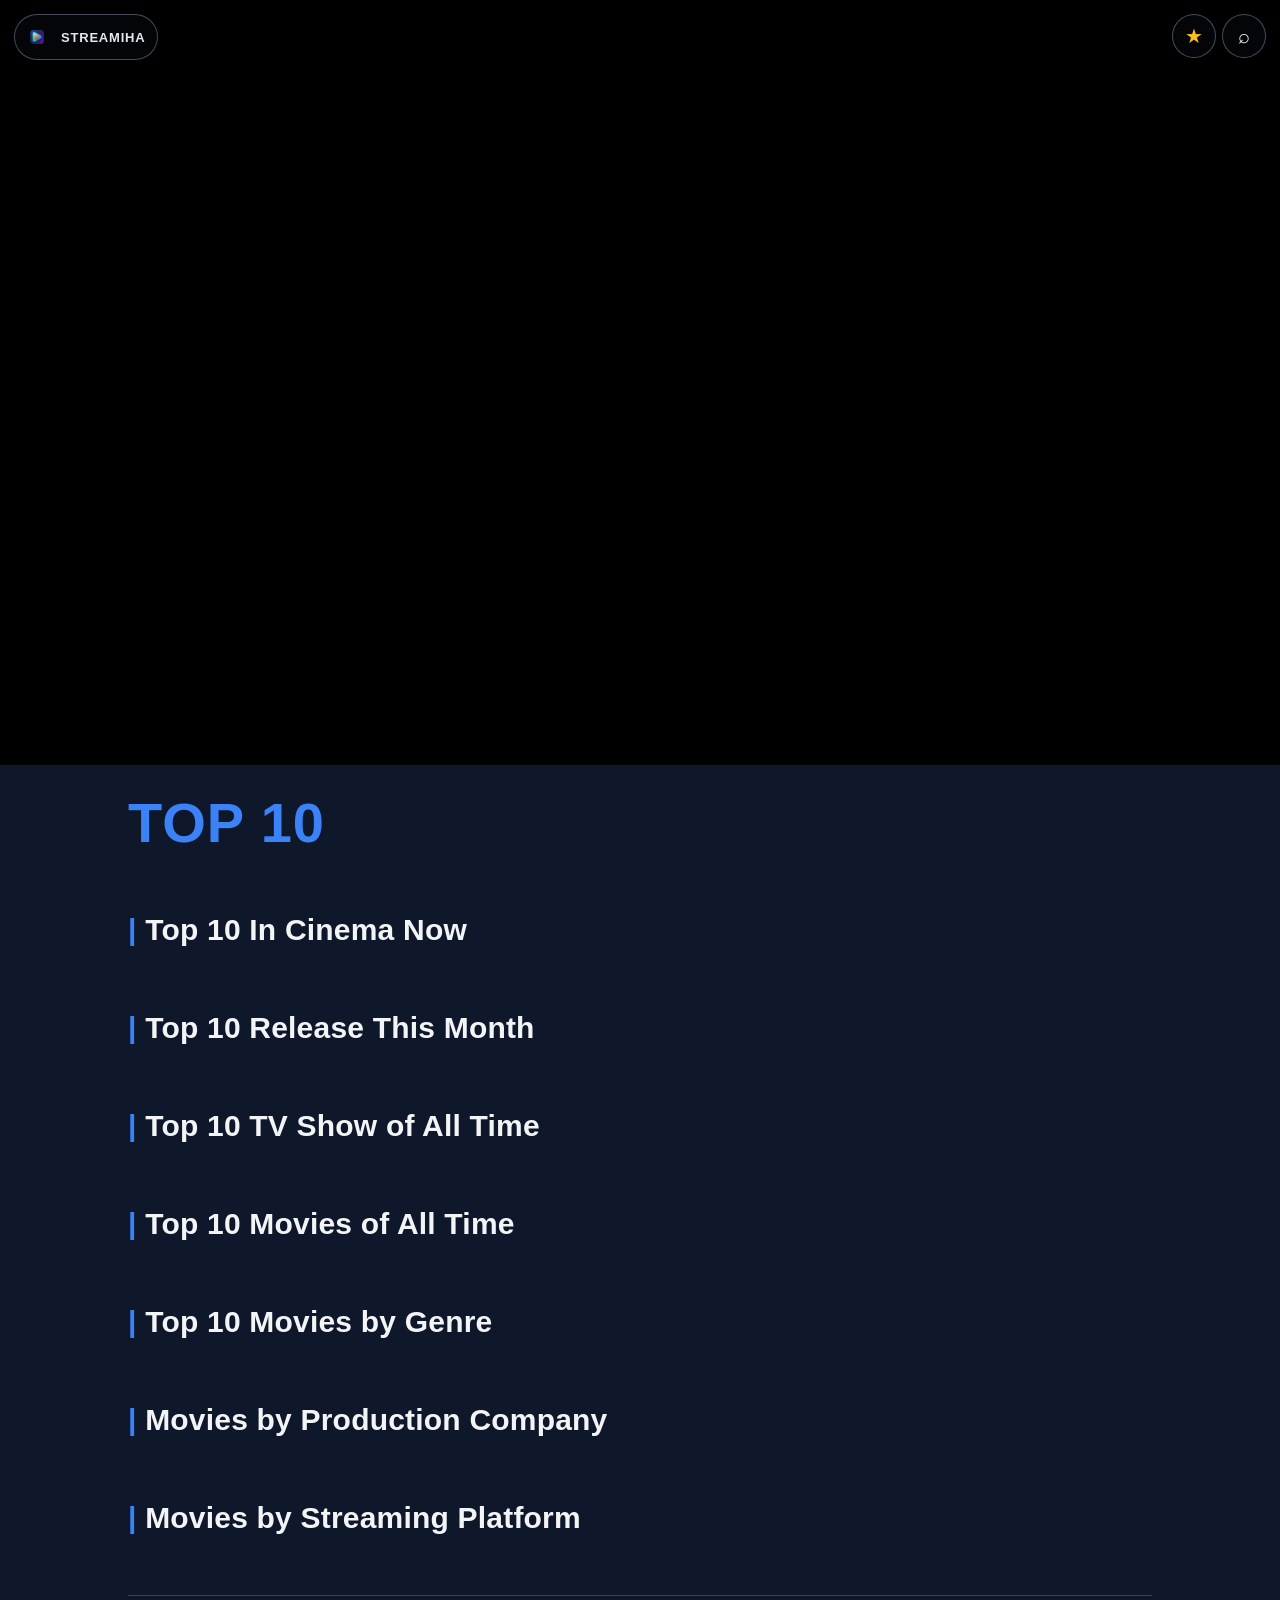
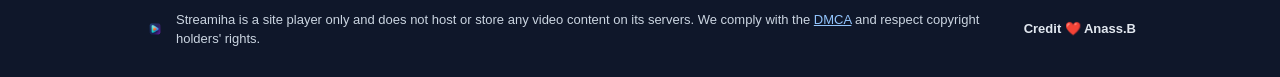
==== pages/index.html @ acf774d4 "Init" ====
<!doctype html>
<html lang="en">
<head>
  <meta charset="UTF-8" />
  <meta name="viewport" content="width=device-width, initial-scale=1.0" />
  <link rel="icon" href="../assets/favicon.ico" type="image/x-icon" />
  <title>Streamiha</title>
  <link rel="stylesheet" href="../css/index.css" />
</head>
<body>
  <div id="loader">
    <div class="loader-box">
      <div class="loader-spinner"></div>
      <div>Loading content...</div>
    </div>
  </div>

  <div id="search-modal" class="search-modal" aria-hidden="true">
    <div class="search-glass" role="dialog" aria-modal="true" aria-label="Search content">
      <div class="search-head">
        <input id="search-input" class="search-input" type="text" placeholder="Search movies and TV shows" autocomplete="off" />
        <button id="search-close" class="search-close-btn" type="button">Close</button>
      </div>
      <ul id="search-results" class="search-results"></ul>
    </div>
  </div>

  <div id="app">
    <a class="app-brand" href="./index.html" aria-label="Streamiha home">
      <img class="app-brand-logo" src="../assets/logo.png" alt="Streamiha logo" />
      <span class="app-brand-name">STREAMIHA</span>
    </a>
    <button id="search-open" class="search-open-btn" type="button" aria-label="Open search">⌕</button>
    <button id="star-open" class="star-open-btn" type="button" aria-label="Open starred">★</button>
    <div id="hero" class="home-hero"></div>

    <div id="continue-block">
      <h2>Continue Playing</h2>
      <div class="scroll"><table><tbody><tr id="section-continue"></tr></tbody></table></div>
    </div>

    <h2 class="top10-title"><span class="top10-title-main">TOP 10</span></h2>
    <div class="scroll"><table><tbody><tr id="section-today"></tr></tbody></table></div>

    <h2>Top 10 In Cinema Now</h2>
    <div class="scroll"><table><tbody><tr id="section-cinema"></tr></tbody></table></div>

    <h2>Top 10 Release This Month</h2>
    <div class="scroll"><table><tbody><tr id="section-month"></tr></tbody></table></div>

    <h2>Top 10 TV Show of All Time</h2>
    <div class="scroll"><table><tbody><tr id="section-tv"></tr></tbody></table></div>

    <h2>Top 10 Movies of All Time</h2>
    <div class="scroll"><table><tbody><tr id="section-movies"></tr></tbody></table></div>

  
    <div class="section-head">
      <h2>Top 10 Movies by Genre</h2>
      <div id="genre-tabs" class="genre-tabs"></div>
    </div>
    <div class="scroll"><table><tbody><tr id="section-genre-movies"></tr></tbody></table></div>

    <h2>Movies by Production Company</h2>
    <div class="scroll"><table><tbody><tr id="section-companies"></tr></tbody></table></div>
  
    <h2>Movies by Streaming Platform</h2>
    <div class="scroll"><table><tbody><tr id="section-platforms"></tr></tbody></table></div>
    

    <footer class="site-footer">
      <div class="site-footer-main">
        <img class="site-footer-logo" src="../assets/logo.png" alt="Streamiha logo" />
        <div class="site-footer-text">
          Streamiha is a site player only and does not host or store any video content on its servers.
          We comply with the <a href="https://www.dmca.com/" target="_blank" rel="noopener noreferrer">DMCA</a> and respect copyright holders' rights.
        </div>
      </div>
      <div class="site-footer-credit">Credit ❤️ Anass.B</div>
    </footer>
  </div>

  <script src="../js/logo-map.js"></script>
  <script src="../js/cache.js"></script>
  <script src="../js/main.js"></script>
</body>
</html>
---- css/index.css ----
html {
      overflow-x: hidden;
      scrollbar-width: thin;
      scrollbar-color: #1d4ed8 #0b1223;
    }

    html::-webkit-scrollbar {
      width: 10px;
      height: 10px;
      background: #0b1223;
    }

    html::-webkit-scrollbar-track {
      background: #0b1223;
    }

    html::-webkit-scrollbar-thumb {
      background: linear-gradient(180deg, #2563eb 0%, #1d4ed8 100%);
      border-radius: 999px;
      border: 2px solid #0b1223;
    }

    body {
      margin: 0;
      background: #0f172a;
      color: #f3f4f6;
      font-family: -apple-system, BlinkMacSystemFont, 'SF Pro Text', 'SF Pro Display', 'Segoe UI', sans-serif;
      scrollbar-width: thin;
      scrollbar-color: #1d4ed8 #0b1223;
    }

    body::-webkit-scrollbar {
      width: 10px;
      height: 10px;
      background: #0b1223;
    }

    body::-webkit-scrollbar-track {
      background: #0b1223;
    }

    body::-webkit-scrollbar-thumb {
      background: linear-gradient(180deg, #2563eb 0%, #1d4ed8 100%);
      border-radius: 999px;
      border: 2px solid #0b1223;
    }

    #app {
      width: 80%;
      margin: 0 auto;
      display: none;
    }

    #loader {
      position: fixed;
      inset: 0;
      display: flex;
      align-items: center;
      justify-content: center;
      background: #0f172a;
      z-index: 9999;
    }

    .loader-box {
      display: flex;
      flex-direction: column;
      align-items: center;
      gap: 14px;
      color: #c7d2fe;
      font-size: 15px;
      letter-spacing: 0.2px;
    }

    .loader-spinner {
      width: 42px;
      height: 42px;
      border-radius: 999px;
      border: 3px solid rgba(59, 130, 246, 0.25);
      border-top-color: #3b82f6;
      animation: spin 0.8s linear infinite;
    }

    @keyframes spin {
      to {
        transform: rotate(360deg);
      }
    }

    body.ready #loader {
      display: none;
    }

    body.ready #app {
      display: block;
    }

    .home-hero {
      width: 100vw;
      height: 85vh;
      background: #000000;
      margin-left: calc(50% - 50vw);
      margin-right: calc(50% - 50vw);
      position: relative;
      overflow: hidden;
    }

    .home-hero #hero-player {
      position: absolute;
      left: 50%;
      top: 50%;
      transform: translate(-50%, -50%);
    }

    .home-hero iframe {
      width: 100%;
      height: 100%;
      border: 0;
      display: block;
      pointer-events: none;
    }

    .home-hero .poster32 {
      width: 100%;
      height: 100%;
      object-fit: cover;
    }

    .home-hero-overlay {
      position: absolute;
      left: 0;
      right: 0;
      bottom: 0;
      height: 100%;
      background: linear-gradient(0deg,rgba(15, 23, 42, 1) 5%, rgba(0, 212, 255, 0) 76%);
      display: flex;
      align-items: flex-end;
      padding: 24px 28px;
      box-sizing: border-box;
      pointer-events: auto;
    }

    .overlay-panel {
      display: flex;
      flex-direction: column;
      gap: 12px;
      align-items: flex-start;
      max-width: 620px;
      margin-left: 20%;
    }

    .overlay-logo {
      width: 380px;
      max-height: 130px;
      object-fit: contain;
      background: transparent;
      flex: 0 0 auto;
    }

    .overlay-rating {
      font-size: 14px;
      font-weight: 700;
      color: #bfdbfe;
    }

    .overlay-synopsis {
      margin: 0;
      font-size: 14px;
      line-height: 1.45;
      color: #e5e7eb;
      max-width: 620px;
      display: -webkit-box;
      -webkit-line-clamp: 3;
      line-clamp: 3;
      -webkit-box-orient: vertical;
      overflow: hidden;
    }

    .overlay-actions {
      display: flex;
      gap: 10px;
      align-items: center;
    }

    .overlay-play-btn {
      width: 44px;
      height: 44px;
      border-radius: 999px;
      background: #2563eb;
      color: #ffffff;
      border: 0;
      display: inline-flex;
      align-items: center;
      justify-content: center;
      text-decoration: none;
      font-size: 18px;
      font-weight: 700;
      line-height: 1;
    }

    .overlay-btn.secondary {
      width: 44px;
      height: 44px;
      border-radius: 999px;
      background: #111827;
      border: 1px solid #374151;
      color: #ffffff;
      display: inline-flex;
      align-items: center;
      justify-content: center;
      font-size: 22px;
      text-decoration: none;
      font-weight: 700;
      line-height: 1;
    }

    h1 {
      font-size: 34px;
      margin: 16px 0 20px 0;
    }

    h2 {
      font-size: 30px;
      margin: 32px 0 12px 0;
      letter-spacing: 0.2px;
    }

    h2:not(.top10-title)::before {
      content: '| ';
      color: #3b82f6;
    }

    .section-head {
      display: flex;
      align-items: flex-end;
      justify-content: space-between;
      gap: 12px;
      flex-wrap: wrap;
    }

    .genre-tabs {
      display: flex;
      gap: 14px;
      align-items: center;
      flex-wrap: wrap;
      margin-bottom: 10px;
    }

    .genre-tab {
      background: transparent;
      border: 0;
      color: #94a3b8;
      font-size: 14px;
      font-weight: 700;
      padding: 0 0 6px 0;
      cursor: pointer;
      border-bottom: 2px solid transparent;
    }

    .genre-tab.active {
      color: #f8fafc;
      border-bottom-color: #3b82f6;
    }

    .top10-title {
      margin: 32px 0 12px 0;
      line-height: 0.92;
      display: inline-flex;
      flex-direction: column;
      align-items: flex-start;
      color: #3b82f6;
      font-weight: 900;
    }

    .top10-title-main {
      font-size: 56px;
      letter-spacing: 1px;
    }

    .top10-title-sub {
      font-size: 24px;
      letter-spacing: 0.4px;
      margin-top: 4px;
    }

    .scroll {
      overflow-x: auto;
      overflow-y: hidden;
      padding: 10px 0;
      scrollbar-width: thin;
      scrollbar-color: transparent transparent;
    }

    .scroll:hover {
      scrollbar-color: #1d4ed8 transparent;
    }

    .scroll::-webkit-scrollbar {
      height: 8px;
      background: transparent;
    }

    .scroll::-webkit-scrollbar-track {
      background: transparent;
      border-radius: 999px;
    }

    .scroll::-webkit-scrollbar-thumb {
      background: transparent;
      border-radius: 999px;
      border: 1px solid transparent;
    }

    .scroll:hover::-webkit-scrollbar-thumb {
      background: linear-gradient(90deg, #2563eb 0%, #1d4ed8 100%);
      border-radius: 999px;
      border: 1px solid transparent;
    }

    table {
      border-collapse: collapse;
      width: max-content;
      table-layout: fixed;
    }

    td {
      vertical-align: top;
      padding: 8px 14px;
      width: calc((80vw - 56px) / 3.5);
      min-width: calc((80vw - 56px) / 3.5);
      filter: drop-shadow(0 8px 18px rgba(2, 6, 23, 0.24));
      box-sizing: border-box;
    }

    #section-today td {
      width: calc((80vw - 56px) / 4.7);
      min-width: calc((80vw - 56px) / 4.7);
      padding: 8px 26px;
    }

    #section-platforms td,
    #section-companies td {
      width: calc((80vw - 56px) / 12.4);
      min-width: calc((80vw - 56px) / 12.4);
      padding: 3px 5px;
    }
      .continue-info-btn {
        width: 26px;
        height: 26px;
        right: 8px;
        bottom: 8px;
      }

      .rank {

      position: absolute;
      right: -26px;
      top: -20px;
      font-size: 164px;
      line-height: 0.9;
      font-weight: 900;
      color: #3b82f6;
      text-shadow: 0 4px 12px rgba(0, 0, 0, 0.38);
      z-index: 3;
      pointer-events: none;
      font-variant-numeric: tabular-nums;
      transition: transform 0.18s ease, color 0.18s ease;
      transform-origin: right top;
    }

    td:hover .rank {
      transform: scale(1.12);
      color: #1e3a8a;
    }

    .title {
      font-size: 14px;
      margin-top: 6px;
      min-height: 34px;
    }

    .poster-wrap {
      position: relative;
      width: 100%;
      border-radius: 8px;
      overflow: visible;
    }

    .poster916 {
      width: 100%;
      height: min(45vh, 360px);
      object-fit: cover;
      display: block;
      background: #f2f2f2;
      border-radius: 12px;
    }

    .top10-poster {
      aspect-ratio: 2 / 3;
      height: auto;
      max-height: none;
    }

    .poster32 {
      width: 100%;
      height: min(30vh, 220px);
      object-fit: cover;
      display: block;
      background: #f2f2f2;
      border-radius: 12px;
    }

    .logo-tile {
      position: relative;
      width: 100%;
      border-radius: 12px;
      overflow: hidden;
      background: #111827;
      border: 1px solid #1f2937;
    }

    .logo-tile-img {
      width: 100%;
      aspect-ratio: 1 / 1;
      object-fit: contain;
      display: block;
      background: radial-gradient(circle at 30% 30%, #1e3a8a 0%, #0b1223 70%);
      padding: 6px;
      box-sizing: border-box;
    }

    .poster-dim {
      position: absolute;
      inset: 0;
      background: rgba(0, 0, 0, 0.2);
      pointer-events: none;
    }

    .poster-badges {
      position: absolute;
      top: 8px;
      left: 8px;
      right: 8px;
      display: flex;
      justify-content: space-between;
      align-items: center;
      pointer-events: none;
      z-index: 4;
    }

    .poster-badge {
      padding: 4px 8px;
      border-radius: 999px;
      font-size: 11px;
      font-weight: 700;
      line-height: 1;
      color: #ffffff;
      background: rgba(15, 23, 42, 0.82);
      border: 1px solid rgba(148, 163, 184, 0.45);
      backdrop-filter: blur(2px);
    }

    .poster-badge.type {
      background: rgba(37, 99, 235, 0.85);
      border-color: rgba(59, 130, 246, 0.65);
    }

    .poster-badge.imdb {
      background: rgba(180, 83, 9, 0.88);
      border-color: rgba(245, 158, 11, 0.68);
    }

    .logo {
      width: min(82%, 220px);
      max-height: 64px;
      object-fit: contain;
      position: absolute;
      left: 10px;
      bottom: 10px;
      z-index: 2;
      filter: drop-shadow(0 6px 12px rgba(0, 0, 0, 0.55));
      background: transparent;
    }

    .clickable {
      cursor: pointer;
    }

    .continue-info-btn {
      position: absolute;
      right: 10px;
      bottom: 10px;
      width: 28px;
      height: 28px;
      border-radius: 999px;
      border: 1px solid rgba(148, 163, 184, 0.55);
      background: rgba(15, 23, 42, 0.82);
      color: #ffffff;
      display: inline-flex;
      align-items: center;
      justify-content: center;
      text-decoration: none;
      font-weight: 800;
      font-size: 14px;
      line-height: 1;
      z-index: 6;
      backdrop-filter: blur(3px);
    }

    .error {
      color: #aa0000;
      font-size: 14px;
      margin: 10px 0;
    }

    .app-brand {
      position: fixed;
      top: 14px;
      left: 14px;
      z-index: 10001;
      height: 44px;
      display: inline-flex;
      align-items: center;
      gap: 10px;
      padding: 0 12px 0 8px;
      border-radius: 999px;
      border: 1px solid rgba(148, 163, 184, 0.45);
      background: rgba(15, 23, 42, 0.22);
      backdrop-filter: blur(6px);
      text-decoration: none;
      color: #ffffff;
      transition: padding 0.2s ease, gap 0.2s ease;
    }

    .app-brand-logo {
      width: 28px;
      height: 28px;
      object-fit: contain;
      display: block;
      border-radius: 6px;
    }

    .app-brand-name {
      font-size: 13px;
      font-weight: 800;
      letter-spacing: 0.8px;
      line-height: 1;
      color: #e2e8f0;
      max-width: 120px;
      opacity: 1;
      overflow: hidden;
      white-space: nowrap;
      transition: max-width 0.2s ease, opacity 0.2s ease;
    }

    .app-brand.is-scrolled {
      gap: 0;
      padding: 0 8px;
    }

    .app-brand.is-scrolled .app-brand-name {
      max-width: 0;
      opacity: 0;
    }

    .search-open-btn {
      position: fixed;
      top: 14px;
      right: 14px;
      z-index: 10001;
      width: 44px;
      height: 44px;
      display: inline-flex;
      align-items: center;
      justify-content: center;
      background: rgba(15, 23, 42, 0.22);
      color: #ffffff;
      border: 1px solid rgba(148, 163, 184, 0.45);
      border-radius: 999px;
      padding: 0;
      font-size: 20px;
      line-height: 1;
      cursor: pointer;
      backdrop-filter: blur(6px);
    }

    .star-open-btn {
      position: fixed;
      top: 14px;
      right: 64px;
      z-index: 10001;
      width: 44px;
      height: 44px;
      display: inline-flex;
      align-items: center;
      justify-content: center;
      background: rgba(15, 23, 42, 0.22);
      color: #fbbf24;
      border: 1px solid rgba(148, 163, 184, 0.45);
      border-radius: 999px;
      padding: 0;
      font-size: 20px;
      line-height: 1;
      cursor: pointer;
      backdrop-filter: blur(6px);
    }

    .search-modal {
      position: fixed;
      inset: 0;
      display: none;
      align-items: center;
      justify-content: center;
      z-index: 10000;
      background: rgba(2, 6, 23, 0.45);
      backdrop-filter: blur(14px);
    }

    .search-modal.open {
      display: flex;
    }

    .search-glass {
      width: min(780px, 92vw);
      max-height: 80vh;
      border-radius: 14px;
      border: 1px solid rgba(148, 163, 184, 0.35);
      background: rgba(15, 23, 42, 0.58);
      box-shadow: 0 20px 50px rgba(2, 6, 23, 0.5);
      overflow: hidden;
      display: flex;
      flex-direction: column;
    }

    .search-head {
      display: flex;
      align-items: center;
      gap: 8px;
      padding: 12px;
      border-bottom: 1px solid rgba(148, 163, 184, 0.24);
    }

    .search-input {
      flex: 1;
      background: rgba(2, 6, 23, 0.5);
      color: #f8fafc;
      border: 1px solid rgba(148, 163, 184, 0.45);
      border-radius: 8px;
      padding: 10px 12px;
      font-size: 15px;
      outline: none;
    }

    .search-close-btn {
      background: rgba(30, 41, 59, 0.88);
      color: #f8fafc;
      border: 1px solid rgba(148, 163, 184, 0.35);
      border-radius: 8px;
      padding: 10px 12px;
      font-weight: 700;
      cursor: pointer;
    }

    .search-results {
      list-style: none;
      margin: 0;
      padding: 6px;
      overflow-y: auto;
      overflow-x: hidden;
    }

    .search-item {
      display: flex;
      align-items: center;
      gap: 12px;
      width: 100%;
      border: 0;
      border-radius: 10px;
      background: rgba(15, 23, 42, 0.45);
      color: #f8fafc;
      text-align: left;
      padding: 8px;
      margin: 6px 0;
      cursor: pointer;
    }

    .search-item:hover,
    .search-item:focus {
      background: rgba(30, 64, 175, 0.45);
      outline: none;
    }

    .search-thumb {
      width: 56px;
      height: 84px;
      object-fit: cover;
      border-radius: 6px;
      background: #1f2937;
      flex: 0 0 auto;
    }

    .search-meta {
      display: flex;
      flex-direction: column;
      gap: 4px;
      min-width: 0;
    }

    .search-title {
      font-size: 15px;
      font-weight: 700;
      color: #f8fafc;
    }

    .search-sub {
      font-size: 13px;
      color: #cbd5e1;
    }

    .site-footer {
      margin: 28px 0 14px 0;
      padding: 14px 16px;
      border-top: 1px solid rgba(148, 163, 184, 0.3);
      color: #cbd5e1;
      font-size: 13px;
      line-height: 1.5;
      display: flex;
      align-items: center;
      justify-content: space-between;
      gap: 14px;
    }

    .site-footer-main {
      display: inline-flex;
      align-items: center;
      gap: 10px;
      min-width: 0;
    }

    .site-footer-logo {
      width: 22px;
      height: 22px;
      object-fit: contain;
      border-radius: 5px;
      flex: 0 0 auto;
    }

    .site-footer-text {
      min-width: 0;
    }

    .site-footer-credit {
      margin-left: auto;
      white-space: nowrap;
      color: #e2e8f0;
      font-weight: 600;
    }

    .site-footer a {
      color: #93c5fd;
      text-decoration: underline;
    }

    .reveal-on-scroll {
      opacity: 0;
      transform: translateY(18px);
      transition: opacity 0.45s ease, transform 0.45s ease;
      will-change: opacity, transform;
    }

    .reveal-on-scroll.is-visible {
      opacity: 1;
      transform: translateY(0);
    }

    @media (prefers-reduced-motion: reduce) {
      .reveal-on-scroll,
      .reveal-on-scroll.is-visible {
        opacity: 1;
        transform: none;
        transition: none;
      }
    }

    @media (max-width: 1024px) {
      #app {
        width: 90%;
      }

      .home-hero {
        height: 72vh;
      }

      .overlay-panel {
        margin-left: 8%;
        max-width: 76%;
      }

      h2 {
        font-size: 24px;
      }

      td {
        width: calc((90vw - 56px) / 2.6);
        min-width: calc((90vw - 56px) / 2.6);
      }

      #section-today td {
        width: calc((90vw - 56px) / 3.45);
        min-width: calc((90vw - 56px) / 3.45);
        padding: 8px 24px;
      }

      #section-platforms td,
      #section-companies td {
        width: calc((90vw - 56px) / 10.4);
        min-width: calc((90vw - 56px) / 10.4);
        padding: 3px 4px;
      }

      .rank {
        font-size: 128px;
      }
    }

    @media (max-width: 640px) {
      #app {
        width: 94%;
      }

      .home-hero {
        height: 56vh;
      }

      .home-hero-overlay {
        padding: 16px;
      }

      .overlay-panel {
        margin-left: 0;
        max-width: 100%;
        gap: 10px;
      }

      .overlay-logo {
        width: min(74vw, 280px);
        max-height: 92px;
      }

      .overlay-synopsis {
        font-size: 13px;
        -webkit-line-clamp: 2;
        line-clamp: 2;
      }

      h2 {
        font-size: 20px;
        margin: 24px 0 10px 0;
      }

      .genre-tabs {
        gap: 10px;
        margin-top: -4px;
        margin-bottom: 8px;
      }

      .genre-tab {
        font-size: 13px;
      }

      .top10-title-main {
        font-size: 44px;
      }

      .top10-title-sub {
        font-size: 20px;
      }

      td {
        width: calc((94vw - 36px) / 1.7);
        min-width: calc((94vw - 36px) / 1.7);
        padding: 6px 8px;
      }

      #section-today td {
        width: calc((94vw - 36px) / 2.26);
        min-width: calc((94vw - 36px) / 2.26);
        padding: 6px 16px;
      }

      #section-platforms td,
      #section-companies td {
        width: calc((94vw - 36px) / 6);
        min-width: calc((94vw - 36px) / 6);
        padding: 3px 3px;
      }

      .poster916 {
        height: min(52vh, 360px);
      }

      .poster32 {
        height: min(28vh, 220px);
      }

      .rank {
        font-size: 104px;
        right: -14px;
        top: -10px;
      }

      .search-open-btn {
        width: 40px;
        height: 40px;
        top: 10px;
        right: 10px;
      }

      .star-open-btn {
        width: 40px;
        height: 40px;
        top: 10px;
        right: 56px;
      }

      .app-brand {
        top: 10px;
        left: 10px;
        height: 40px;
        padding: 0 10px 0 7px;
      }

      .app-brand-logo {
        width: 24px;
        height: 24px;
      }

      .app-brand-name {
        font-size: 12px;
      }

      .search-glass {
        width: 96vw;
        max-height: 88vh;
      }

      .search-head {
        padding: 10px;
      }

      .search-close-btn {
        padding: 9px 10px;
      }

      .site-footer {
        margin-top: 18px;
        padding: 12px 2px;
        flex-wrap: wrap;
      }

      .site-footer-credit {
        width: 100%;
        text-align: right;
      }

    }
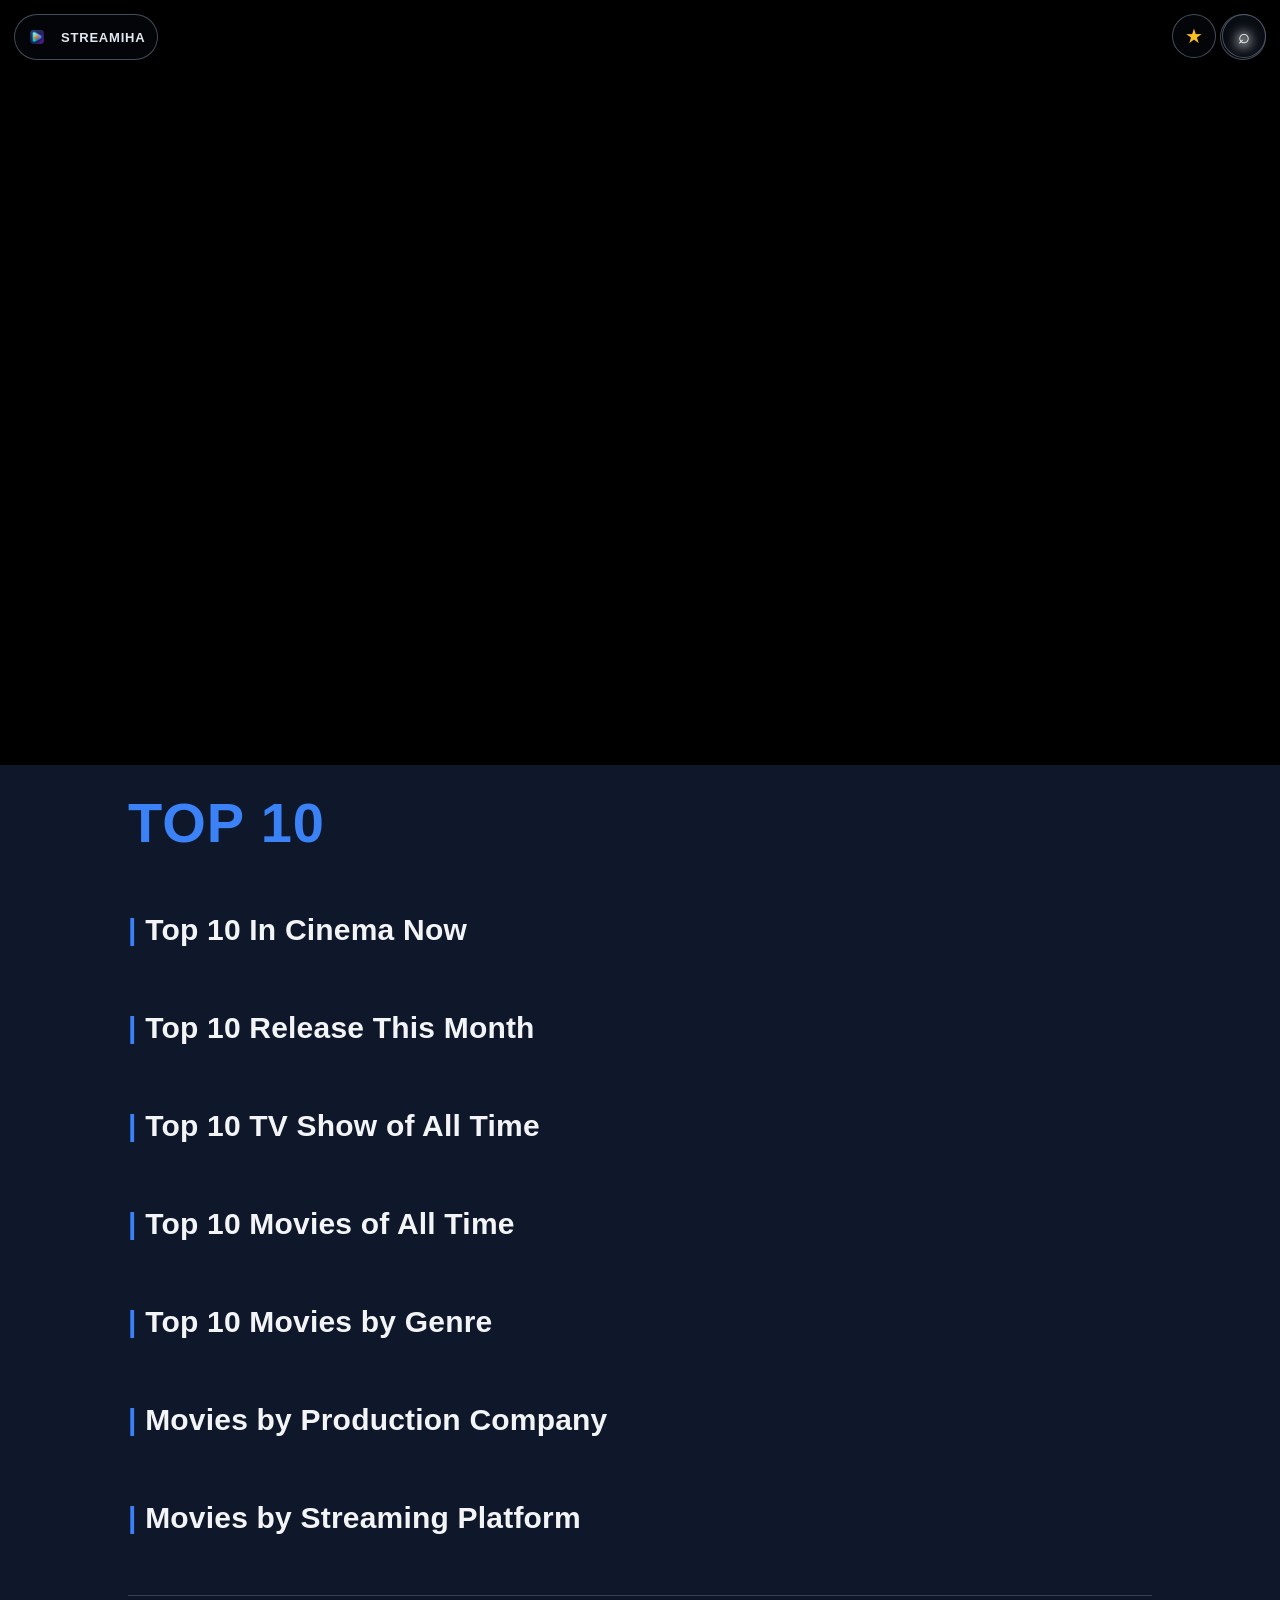
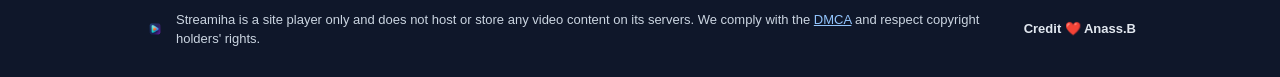
==== commit 84f5e906: "Upgrades and Analytics" ====
--- a/pages/index.html
+++ b/pages/index.html
@@ -30,6 +30,7 @@
       <img class="app-brand-logo" src="../assets/logo.png" alt="Streamiha logo" />
       <span class="app-brand-name">STREAMIHA</span>
     </a>
+    <a class="search-open-btn" href="./analytics.html" aria-label="Open analytics" title="Analytics">◉</a>
     <button id="search-open" class="search-open-btn" type="button" aria-label="Open search">⌕</button>
     <button id="star-open" class="star-open-btn" type="button" aria-label="Open starred">★</button>
     <div id="hero" class="home-hero"></div>
@@ -82,6 +83,7 @@
 
   <script src="../js/logo-map.js"></script>
   <script src="../js/cache.js"></script>
+  <script src="../js/analytics.js"></script>
   <script src="../js/main.js"></script>
 </body>
 </html>
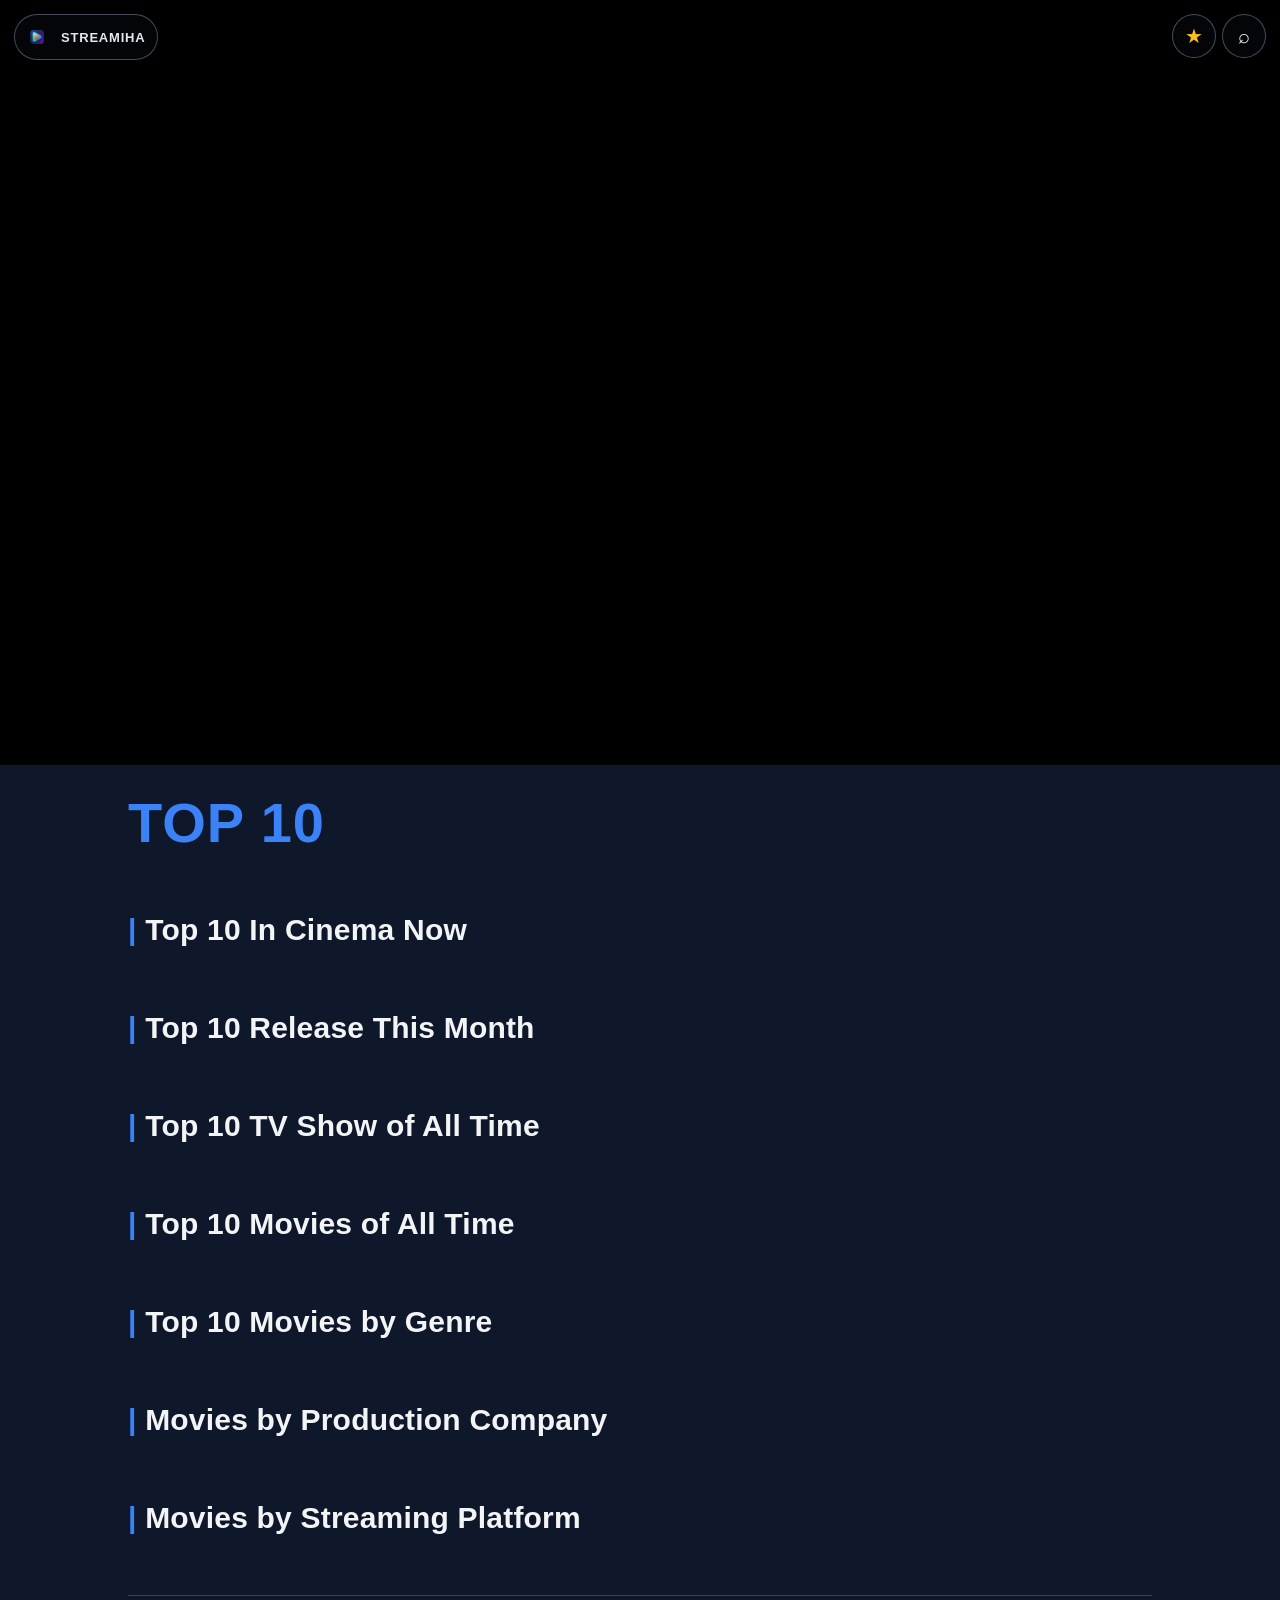
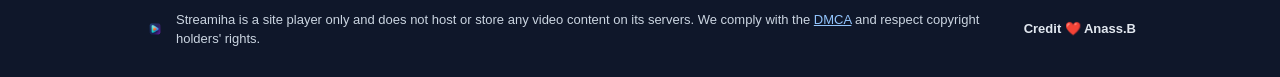
==== commit 3c98df1c: "Analytics" ====
--- a/pages/index.html
+++ b/pages/index.html
@@ -30,7 +30,6 @@
       <img class="app-brand-logo" src="../assets/logo.png" alt="Streamiha logo" />
       <span class="app-brand-name">STREAMIHA</span>
     </a>
-    <a class="search-open-btn" href="./analytics.html" aria-label="Open analytics" title="Analytics">◉</a>
     <button id="search-open" class="search-open-btn" type="button" aria-label="Open search">⌕</button>
     <button id="star-open" class="star-open-btn" type="button" aria-label="Open starred">★</button>
     <div id="hero" class="home-hero"></div>
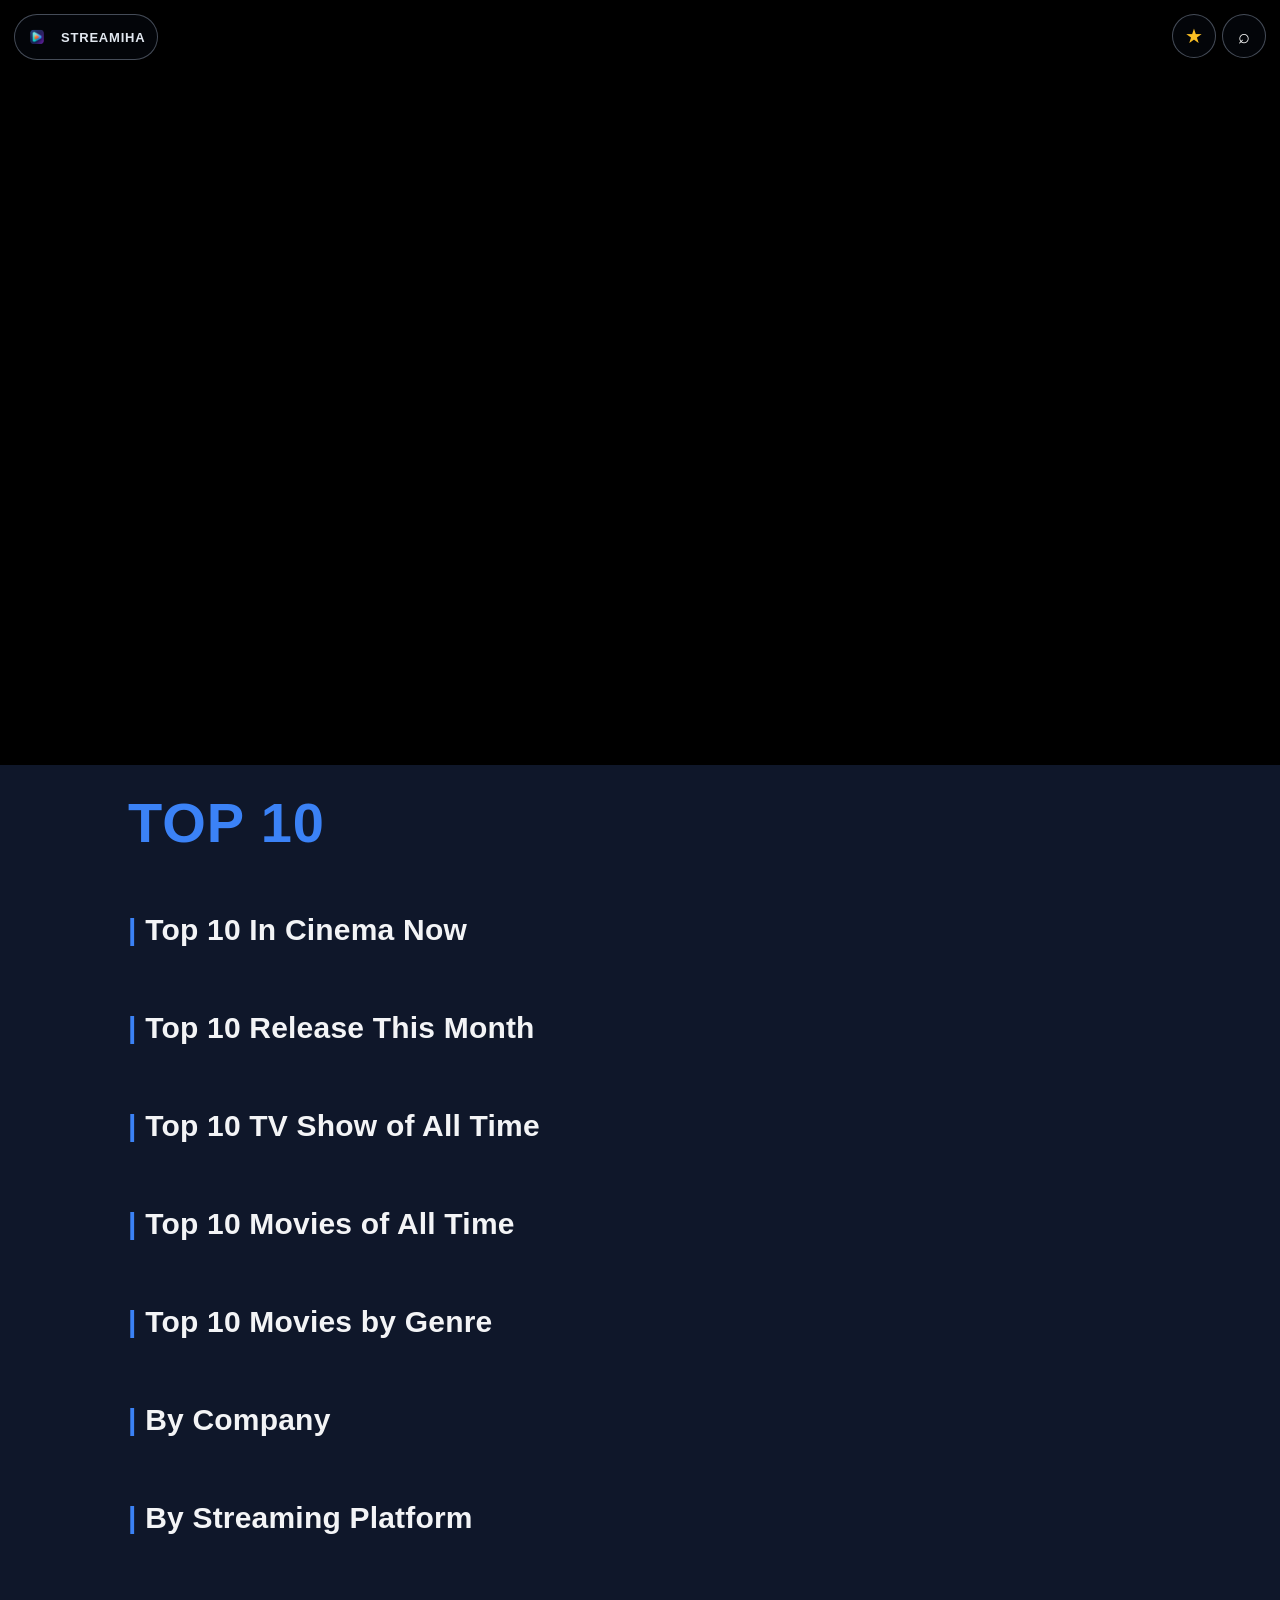
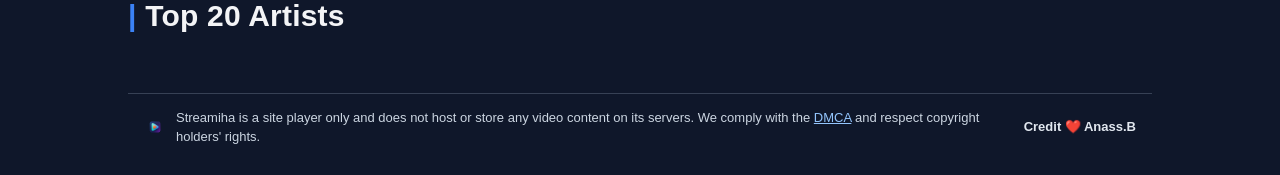
==== commit 5f5a1511: "upgrades Co-Authored-By: Abacus.AI CLI <agent@abacus.ai>." ====
--- a/pages/index.html
+++ b/pages/index.html
@@ -30,12 +30,13 @@
       <img class="app-brand-logo" src="../assets/logo.png" alt="Streamiha logo" />
       <span class="app-brand-name">STREAMIHA</span>
     </a>
+    
     <button id="search-open" class="search-open-btn" type="button" aria-label="Open search">⌕</button>
     <button id="star-open" class="star-open-btn" type="button" aria-label="Open starred">★</button>
     <div id="hero" class="home-hero"></div>
 
     <div id="continue-block">
-      <h2>Continue Playing</h2>
+      <h2>Continue Watching</h2>
       <div class="scroll"><table><tbody><tr id="section-continue"></tr></tbody></table></div>
     </div>
 
@@ -61,11 +62,14 @@
     </div>
     <div class="scroll"><table><tbody><tr id="section-genre-movies"></tr></tbody></table></div>
 
-    <h2>Movies by Production Company</h2>
+    <h2>By Company</h2>
     <div class="scroll"><table><tbody><tr id="section-companies"></tr></tbody></table></div>
   
-    <h2>Movies by Streaming Platform</h2>
+    <h2>By Streaming Platform</h2>
     <div class="scroll"><table><tbody><tr id="section-platforms"></tr></tbody></table></div>
+
+    <h2>Top 20 Artists</h2>
+    <div class="scroll"><table><tbody><tr id="section-artists"></tr></tbody></table></div>
     
 
     <footer class="site-footer">
@@ -76,7 +80,7 @@
           We comply with the <a href="https://www.dmca.com/" target="_blank" rel="noopener noreferrer">DMCA</a> and respect copyright holders' rights.
         </div>
       </div>
-      <div class="site-footer-credit">Credit ❤️ Anass.B</div>
+      <div class="site-footer-credit"><span>Credit </span><a class="site-footer-credit-heart" href="./analytics.html" aria-label="Open analytics">❤️</a><span> Anass.B</span></div>
     </footer>
   </div>
 
--- a/css/index.css
+++ b/css/index.css
@@ -338,7 +338,8 @@
     }
 
     #section-platforms td,
-    #section-companies td {
+    #section-companies td,
+    #section-artists td {
       width: calc((80vw - 56px) / 12.4);
       min-width: calc((80vw - 56px) / 12.4);
       padding: 3px 5px;
@@ -428,6 +429,26 @@
       box-sizing: border-box;
     }
 
+    #section-artists .logo-tile {
+      background: #0b1223;
+      border-color: #263449;
+    }
+
+    #section-artists .logo-tile-img {
+      object-fit: cover;
+      padding: 0;
+      background: #0b1223;
+    }
+
+    #section-artists .logo-tile::after {
+      content: '';
+      position: absolute;
+      inset: 0;
+      border-radius: 12px;
+      box-shadow: inset 0 0 0 1px rgba(148, 163, 184, 0.16), inset 0 -22px 30px rgba(2, 6, 23, 0.42);
+      pointer-events: none;
+    }
+
     .poster-dim {
       position: absolute;
       inset: 0;
@@ -753,6 +774,19 @@
       white-space: nowrap;
       color: #e2e8f0;
       font-weight: 600;
+      cursor: default;
+    }
+
+    .site-footer-credit-heart {
+      color: inherit;
+      text-decoration: none !important;
+      cursor: default !important;
+    }
+
+    .site-footer-credit-heart:hover {
+      color: inherit;
+      text-decoration: none !important;
+      cursor: default !important;
     }
 
     .site-footer a {
@@ -811,7 +845,8 @@
       }
 
       #section-platforms td,
-      #section-companies td {
+      #section-companies td,
+      #section-artists td {
         width: calc((90vw - 56px) / 10.4);
         min-width: calc((90vw - 56px) / 10.4);
         padding: 3px 4px;
@@ -888,10 +923,11 @@
       }
 
       #section-platforms td,
-      #section-companies td {
-        width: calc((94vw - 36px) / 6);
-        min-width: calc((94vw - 36px) / 6);
-        padding: 3px 3px;
+      #section-companies td,
+      #section-artists td {
+        width: calc((94vw - 36px) / 4.25);
+        min-width: calc((94vw - 36px) / 4.25);
+        padding: 4px 4px;
       }
 
       .poster916 {
